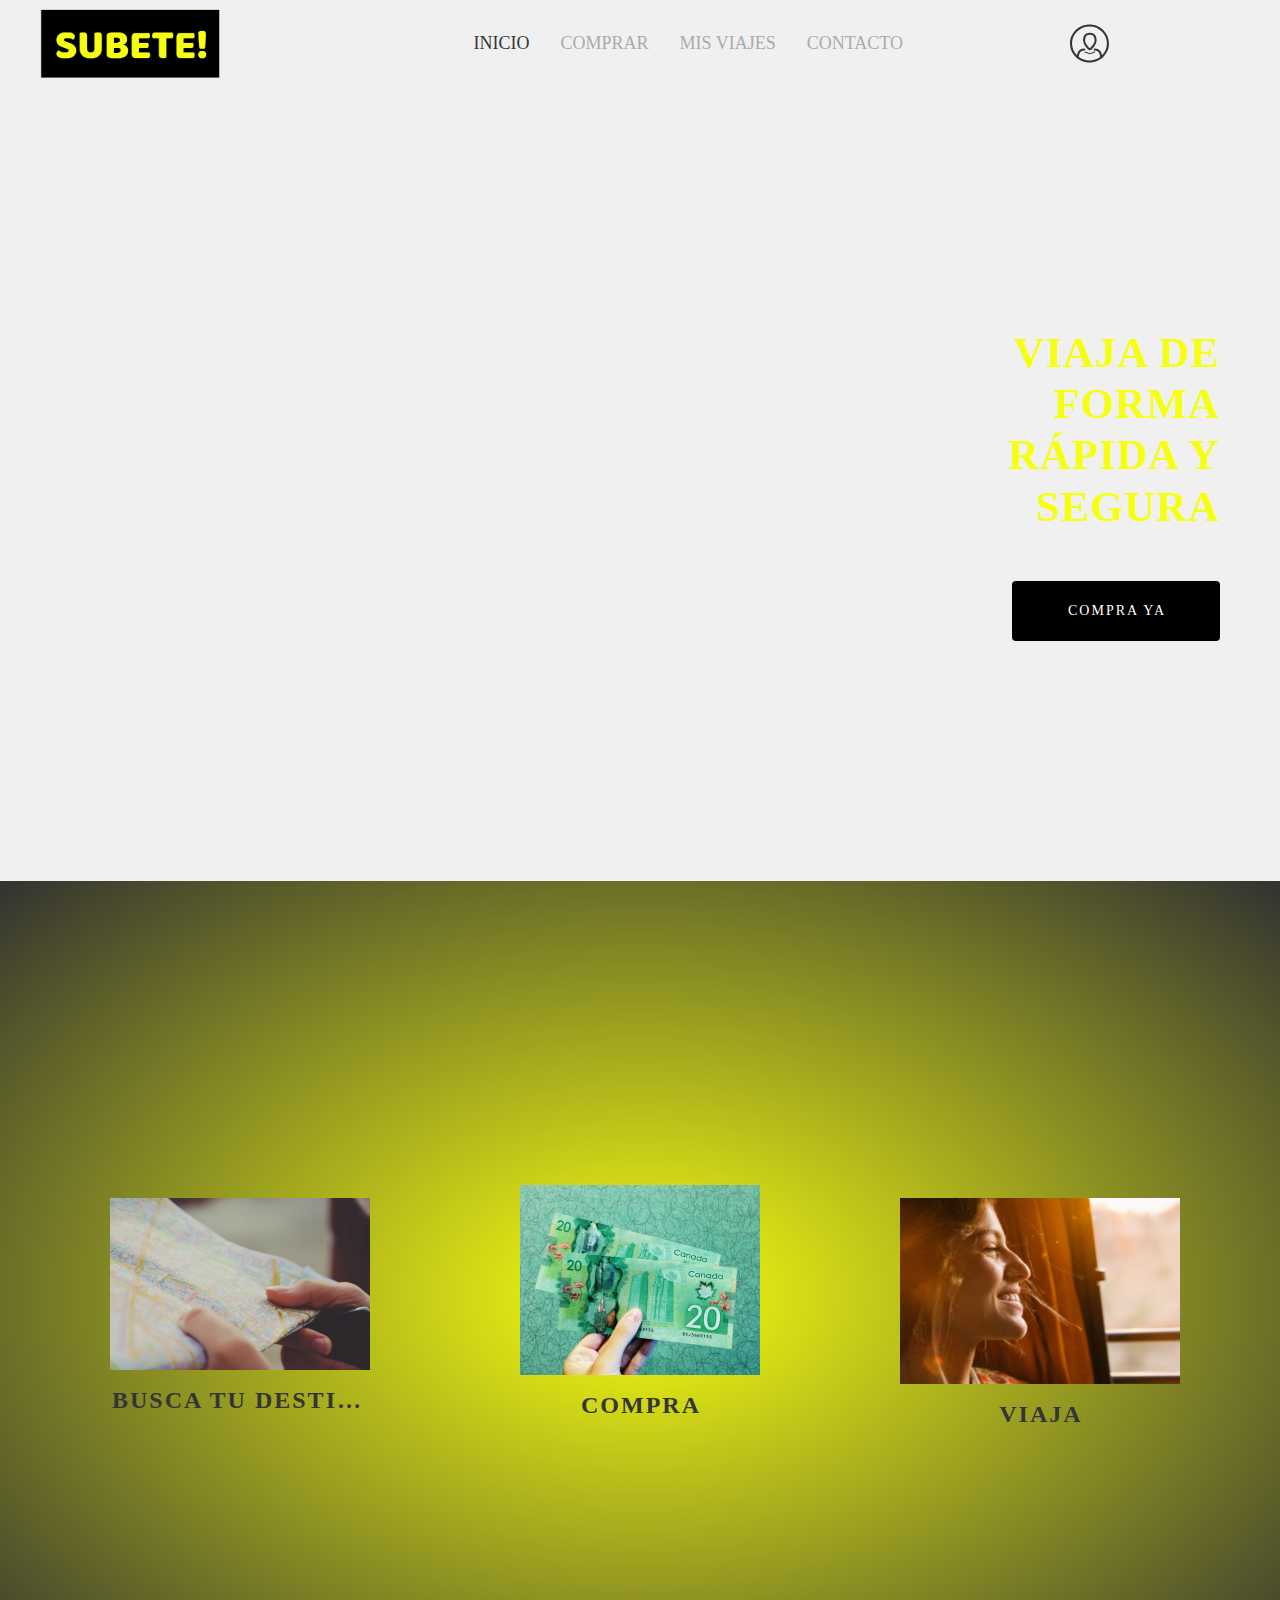
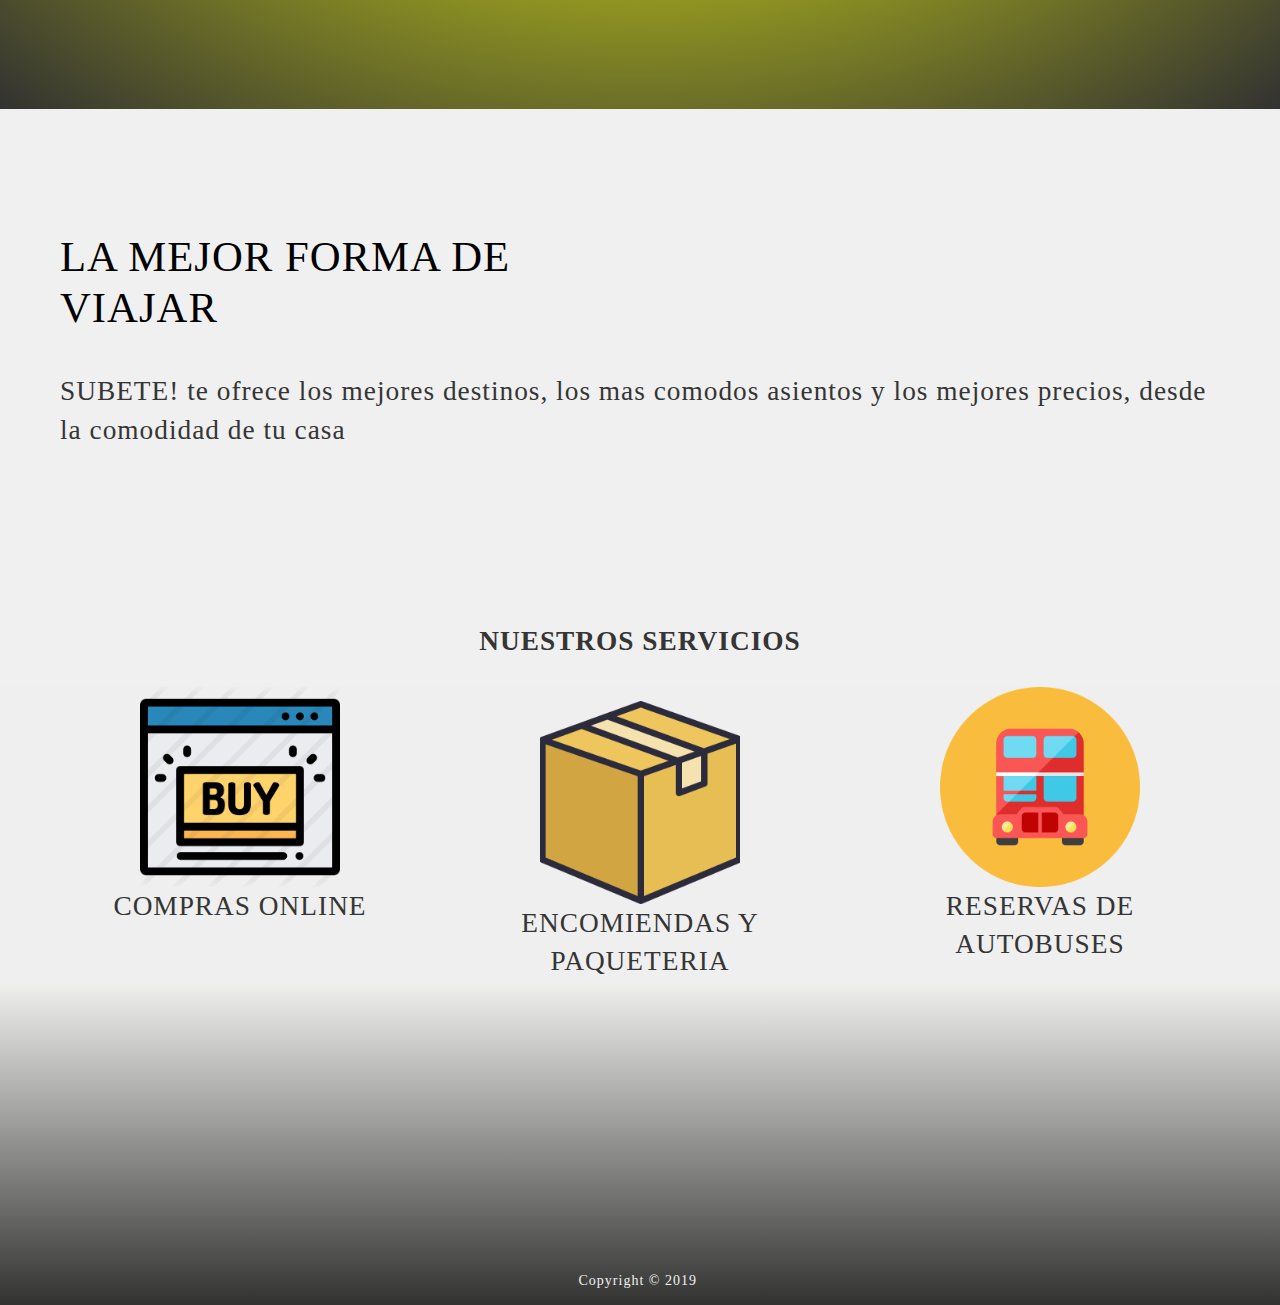
==== index.html @ c69af310 "1" ====
<!DOCTYPE html>
<!-- saved from url=(0026)https://subete.ucraft.net/ -->
<html class="desktop " prefix="og: http://ogp.me/ns#" lang="en-us" dir="ltr" itemscope=""
    itemtype="http://schema.org/WebSite" data-page-type="pageBlank">

<head>
    <meta http-equiv="Content-Type" content="text/html; charset=UTF-8">
    <title>SUBETE!</title>
    <link rel="alternate" href="https://subete.ucraft.net/" hreflang="x-default">
    <link rel="alternate" href="https://subete.ucraft.net/" hreflang="en-us">
    <meta itemprop="name" content="SUBETE!">
    <meta name="twitter:title" content="SUBETE!">
    <meta name="twitter:card" content="summary">
    <meta name="twitter:site" content="@ucraftcom">
    <meta property="og:title" content="SUBETE!">
    <meta property="og:url" content="https://subete.ucraft.net">
    <meta property="og:type" content="website">
    <link rel="dns-prefetch" href="https://static.ucraft.app/fs">
    <link rel="dns-prefetch" href="https://static.ucraft.app/">
    <link rel="dns-prefetch" href="https://storage.cloud.google.com/">
    <link rel="dns-prefetch" href="https://storage.googleapis.com/">
    <meta name="generator" content="Ucraft">

    <link href="https://subete.ucraft.net/" rel="canonical">

    <meta name="viewport" content="width=device-width, initial-scale=1.0, maximum-scale=5.0, user-scalable=0">
    <meta name="HandheldFriendly" content="true">
    <meta name="format-detection" content="telephone=no">
    <meta name="apple-mobile-web-app-capable" content="YES">

    <meta name="ucraft-public/config/asset-manifest"
        content="%7B%22bundles%22%3A%7B%22account-engine%22%3A%7B%22assets%22%3A%5B%7B%22uri%22%3A%22https%3A%2F%2Fstatic.ucraft.app%2Ffrontend-public%2Fengines-dist%2Faccount-engine%2Fassets%2Fengine-vendor.js%22%2C%22type%22%3A%22js%22%7D%2C%7B%22uri%22%3A%22https%3A%2F%2Fstatic.ucraft.app%2Ffrontend-public%2Fengines-dist%2Faccount-engine%2Fassets%2Fengine.css%22%2C%22type%22%3A%22css%22%7D%2C%7B%22uri%22%3A%22https%3A%2F%2Fstatic.ucraft.app%2Ffrontend-public%2Fengines-dist%2Faccount-engine%2Fassets%2Fengine.js%22%2C%22type%22%3A%22js%22%7D%5D%7D%2C%22assets%22%3A%7B%22assets%22%3A%5B%5D%7D%7D%7D">
    <meta name="ucraft-public/config/environment"
        content="%7B%22modulePrefix%22%3A%22ucraft-public%22%2C%22environment%22%3A%22production%22%2C%22rootURL%22%3A%22/%22%2C%22locationType%22%3A%22hash%22%2C%22EmberENV%22%3A%7B%22FEATURES%22%3A%7B%7D%2C%22EXTEND_PROTOTYPES%22%3A%7B%22Date%22%3Afalse%7D%7D%2C%22APP%22%3A%7B%22name%22%3A%22ucraft-public%22%2C%22version%22%3A%220.0.0+f8cdc653%22%7D%2C%22exportApplicationGlobal%22%3Afalse%2C%22ember-modal-dialog%22%3A%7B%7D%7D">
    <meta name="account-engine/config/environment" content="%7B%22modulePrefix%22%3A%22account-engine%22%7D">
    <meta name="robots" content="noindex, nofollow">


    <link rel="icon" type="image/png"
        href="./SUBETE!_files/favicon.png">
    <link href="./SUBETE!_files/css" rel="stylesheet">
    <link rel="stylesheet" type="text/css" href="./SUBETE!_files/public.css">
    <link rel="stylesheet" type="text/css" href="./SUBETE!_files/icomoon.css" media="all"
        onload="if(media!==&#39;all&#39;)media=&#39;all&#39;">




    <script>
        window.currentLanguage = 'en-us';
        window.currentLanguagePrefix = 'en';

        let renderCustomCodeOnClinetDomain = "";
        window.renderCustomCodeOnClinetDomain = !renderCustomCodeOnClinetDomain ? 0 : parseInt(
            renderCustomCodeOnClinetDomain);
    </script>
    <style type="text/css">
        :root .app-container>.questions-container-banner {
            display: none !important;
        }
    </style>



    <script type="text/javascript">
        function tryToRedirectToRightLanguage(languagePrefix) {

            if (isCustomDomain()) {

                const cookies = getCookieObject();
                var lastLanguage = languagePrefix;
                if (!lastLanguage) {
                    lastLanguage = getLastLanguageFromCookies(cookies);
                }

                var languagesObj = JSON.parse(window.hrefLangRelations);
                const defaultLanguagePrefix = getDefaultLanguagePrefix();
                const assignedLangPrefix = getAssignedLangPrefix();
                if (languagesObj.routPrefix && languagesObj.urls.hasOwnProperty(languagesObj.routPrefix)) {
                    if (lastLanguage !== languagesObj.routPrefix || defaultLanguagePrefix == languagesObj.routPrefix ||
                        assignedLangPrefix === lastLanguage) {
                        var url = languagesObj.urls[languagesObj.routPrefix];
                        if (url === decodeURI(window.location.origin + window.location.pathname).replace(/\/$/, "")) {
                            if (assignedLangPrefix === languagesObj.routPrefix || defaultLanguagePrefix == languagesObj
                                .routPrefix) {
                                url = url.replace('/' + languagesObj.routPrefix, '');
                            }
                        }

                        setLanguageCookie(languagesObj.routPrefix, url);
                    }

                    return false;

                } else {
                    var hrefLangPrefix = '';

                    for (var languageCode in languagesObj.urls) {
                        if (lastLanguage) {
                            if (lastLanguage === languageCode
                                // && defaultLanguagePrefix !== lastLanguage
                                &&
                                languagesObj.currentPrefix !== languageCode) {
                                window.location.replace(languagesObj.urls[languageCode]);
                                return false;
                            }
                        } else {
                            if (languagesObj.type == "2") {
                                hrefLangPrefix = languageCode.split('-').pop();
                            } else {
                                hrefLangPrefix = languageCode
                            }
                            if (defaultLanguagePrefix !== languagesObj.detectedPrefix &&
                                languagesObj.currentPrefix !== hrefLangPrefix) {
                                if (hrefLangPrefix === languagesObj.detectedPrefix) {
                                    window.location.replace(languagesObj.urls[languageCode]);
                                    return false;
                                } else {
                                    for (var code in languagesObj.additionalCodes) {
                                        var currentCode = languagesObj.additionalCodes[code];

                                        currentCode.forEach(item => {
                                            if (item.includes(`-${languagesObj.detectedPrefix}`) &&
                                                defaultLanguagePrefix !== languagesObj.detectedPrefix &&
                                                languagesObj.currentPrefix !== hrefLangPrefix) {
                                                window.location.replace(languagesObj.urls[code]);
                                                return false;
                                            }
                                        });
                                    }
                                }
                            }
                        }
                    }
                }
            }
        }

        function getCookieObject() {
            const cookies = document.cookie;

            return cookies.split('; ').map((item) => {
                let [key, value] = item.split('=');
                return {
                    [key]: value
                };
            });
        }

        function getLastLanguageFromCookies(cookies) {
            let lastLanguage = null;

            for (cookie of cookies) {
                if (cookie['lastlanguage']) {
                    lastLanguage = cookie['lastlanguage'];
                    break;
                }
            }

            return lastLanguage;
        }

        function isCustomDomain() {
            return;
        }

        function getDefaultLanguagePrefix() {
            return "en";
        }

        function getAssignedLangPrefix() {
            return ""
        }

        function setLanguageCookie(prefix, url) {
            var d = new Date();
            var hour = 20;
            d.setTime(d.getTime() + (hour * 60 * 60 * 1000));
            var cookieExpireDate = "expires=" + d.toString();
            document.cookie = "lastlanguage=" + prefix + ";path=/; " + cookieExpireDate;
            if (url) {
                window.location.replace(url);
            }
        }
    </script>
    <link id="avast_os_ext_custom_font"
        href="chrome-extension://eofcbnmajmjmplflapaojjnihcjkigck/common/ui/fonts/fonts.css" rel="stylesheet"
        type="text/css">
</head>

<body class="">
    <div class="main-container">
        <div class="main-body">
            <div class="main-layout">
                <div class="layers-container">
                    <div class="layer">
                    </div>
                </div>
                <div class="header-and-main-rows  " style="background: rgb(240, 240, 240); margin-bottom: -260.125px;">
                    <div class="header-rows">
                        <div class="uc-row header-row" data-id="26" style="  margin-bottom:0vh;  ">
                            <div class="row-container  container ">
                                <div class="row headerRow" style="">
                                    <div class="column col-xs-4 " datacolumn-id="156" style="  padding:9px 0px;     ">
                                        <div class="column-container " style="">
                                            <div class="module-container only-mobile align-left ModuleLogo first last "
                                                style=" padding:0px 20px 0px 0px;  ">
                                                <div class="  module ModuleLogo " datamodule-id="166"
                                                    style="display:block;max-width:180px;">
                                                    <a href="https://subete.ucraft.net/">
                                                        <img src="./SUBETE!_files/logo.png"
                                                            alt="SUBETE!">
                                                    </a>
                                                </div>
                                            </div>
                                        </div>
                                    </div>
                                    <div class="column col-xs-5 " datacolumn-id="46" style="  padding:9px 0px;     ">
                                        <div class="column-container " style="">
                                            <div class="module-container   only-mobile   align-right ModuleNavigation first last "
                                                style=" padding:0 10px 0 20px;  ">
                                                <div class="  module ModuleNavigation " datamodule-id="64">
                                                    <input type="hidden" class="standard-navigation">
                                                    <style>
                                                        #navigation-64>.standard-view>.navigation>.page>.page-children {
                                                            background: rgb(240, 240, 240);
                                                        }

                                                        #navigation-64>.standard-view>.navigation>.page>.page-children>.page>ul {
                                                            background: rgb(240, 240, 240);
                                                        }


                                                        #navigation-64>.standard-view>.navigation>.page>.page-children {
                                                            border-radius: 0px;
                                                        }

                                                        #navigation-64>.standard-view>.navigation>.page>.page-children>.page>ul {
                                                            border-radius: 0px;
                                                        }


                                                        #navigation-64>div>ul li:hover>ul {
                                                            display: block;
                                                        }

                                                        #navigation-64 .page a {
                                                            color: rgb(170, 170, 170);
                                                            font-size: 18px;
                                                            font-weight: 500;
                                                            letter-spacing: 0px;
                                                            text-transform: uppercase;
                                                        }

                                                        #navigation-64>div>ul>li.page:not(:last-child) {
                                                            margin-right: 31px;
                                                        }

                                                        #navigation-64>div>ul>li:first-child:nth-last-child(1) {}

                                                        #navigation-64 li.page>a:hover,
                                                        #navigation-64 li.page>ul.page-children>li.page a:hover,
                                                        #navigation-64 li.page>ul.page-children>li.page>ul.page-children>li.page a:hover {
                                                            color: rgb(53, 53, 53) !important;
                                                        }

                                                        #navigation-64 li.page>ul.page-children li.page a {
                                                            color: #353535;
                                                        }


                                                        #navigation-64 li.page.active>a,
                                                        #navigation-64 li.page>ul.page-children>li.page.active>a,
                                                        #navigation-64 li.page>ul.page-children>li.page>ul.page-children>li.page.active>a {
                                                            color: rgb(53, 53, 53);
                                                        }

                                                        #navigation-64 li.page.active>a:hover,
                                                        #navigation-64 li.page>ul.page-children>li.page.active>a:hover,
                                                        #navigation-64 li.page>ul.page-children>li.page>ul.page-children>li.page.active>a:hover {
                                                            color: rgb(53, 53, 53) !important;
                                                        }

                                                        #navigation-64 li.page>ul.page-children:before,
                                                        #navigation-64 li.page>ul.page-children>li.has-childes>.page-children.pagesArrows>li:first-child:before {
                                                            color: rgb(240, 240, 240);
                                                        }

                                                        #navigation-64 li.page>ul.page-children>li.page>a {
                                                            color: #353535;
                                                            font-size: 14px;
                                                        }


                                                        #navigation-64 li.page>ul.page-children>li.page>a {
                                                            font-weight: 600;
                                                        }


                                                        #navigation-64 li.page ul.page-children .page {
                                                            padding-top: 16.5px;
                                                            padding-bottom: 16.5px;
                                                        }

                                                        #navigation-64 li.page ul.page-children .page:last-child {
                                                            padding-bottom: 16.5px;
                                                        }

                                                        #navigation-64 li.has-childes.page>a>.uci-dropdown-arrow-down {
                                                            font-size: 10px;
                                                        }

                                                        #navigation-64 li.has-childes.page>.page-children.pagesArrows>.has-childes>a>.uci-dropdown-arrow-down {
                                                            font-size: 8px;
                                                        }

                                                        #navigation-64 li.has-childes.page>.page-children li>a,
                                                        #navigation-64 li.has-childes.page>.page-children li {
                                                            text-align: center;
                                                        }
                                                    </style>

                                                    <div id="navigation-64" data-nav-sub-page-scollapsible="0"
                                                        class="navigation-inner  horizontal standard"
                                                        data-stretch-labels="0">
                                                        <div class="off-canvas-button icon"
                                                            data-selector="off-canvas-64"
                                                            style="width:25px;height:25px;">
                                                            <svg viewBox="0 0 100.00000762939453 75.000244140625"
                                                                version="1.1" xmlns="http://www.w3.org/2000/svg"
                                                                xmlns:xlink="http://www.w3.org/1999/xlink">
                                                                <g transform="scale(1.2716659928598795)">
                                                                    <g>
                                                                        <g>
                                                                            <path clip-rule="evenodd"
                                                                                d="M81.602,44.102h-66.84c-3.256,0-5.898,2.64-5.898,5.898    s2.642,5.898,5.898,5.898h66.84c3.256,0,5.898-2.64,5.898-5.898S84.858,44.102,81.602,44.102z M81.602,67.693h-66.84    c-3.256,0-5.898,2.64-5.898,5.898c0,3.258,2.642,5.898,5.898,5.898h66.84c3.256,0,5.898-2.64,5.898-5.898    C87.5,70.333,84.858,67.693,81.602,67.693z M14.763,32.307h66.84c3.256,0,5.898-2.64,5.898-5.898c0-3.258-2.642-5.898-5.898-5.898    h-66.84c-3.256,0-5.898,2.64-5.898,5.898C8.865,29.667,11.507,32.307,14.763,32.307z"
                                                                                transform="translate(-8.864001274108887,-20.511001586914062)">
                                                                            </path>
                                                                        </g>
                                                                    </g>
                                                                </g>
                                                            </svg>
                                                        </div>

                                                        <div class="standard-view ">
                                                            <ul class="navigation"
                                                                style="font-family: &#39;Rubik&#39;;">
                                                                <li class=" page  active   show" data-anchor="">
                                                                    <a class="nav-item"
                                                                        href="https://subete.ucraft.net/"
                                                                        data-page-type="pageBlank">
                                                                        <span class="title">
                                                                            INICIO
                                                                        </span>
                                                                    </a>
                                                                </li>

                                                                <li class=" page   show" data-anchor="">
                                                                    <a class="nav-item"
                                                                        href="./COMPRAR_SUBETE!.html"
                                                                        data-page-type="pageBlank">
                                                                        <span class="title">
                                                                            COMPRAR
                                                                        </span>
                                                                    </a>
                                                                </li>

                                                                <li class=" page   show" data-anchor="">
                                                                    <a class="nav-item"
                                                                        href="./MISVIAJES_SUBETE!.html"
                                                                        data-page-type="pageBlank">
                                                                        <span class="title">
                                                                            MIS VIAJES
                                                                        </span>
                                                                    </a>
                                                                </li>

                                                                <li class=" page   show" data-anchor="">
                                                                    <a class="nav-item"
                                                                        href="./CONTACTO_SUBETE!.html"
                                                                        data-page-type="pageBlank">
                                                                        <span class="title">
                                                                            CONTACTo&nbsp; &nbsp; &nbsp;&nbsp;
                                                                        </span>
                                                                    </a>
                                                                </li>
                                                            </ul>
                                                        </div>
                                                    </div>
                                                </div>
                                            </div>
                                        </div>
                                    </div>
                                    <div class="column col-xs-3 " datacolumn-id="172" style="  padding:9px 0px;     ">
                                        <div class="column-container " style="">
                                            <div class="module-container  only-mobile  align-center ModuleIcon first last "
                                                style=" padding:0px 20px 0px 20px;  ">
                                                <div class="  module ModuleIcon " datamodule-id="175">
                                                    <div class="icon"
                                                        style="width:39px;height:39px; color:#353535; fill:#353535;">
                                                        <a href="javascript:void(0)" target="_blank"
                                                            rel="noopener noreferrer">
                                                            <svg viewBox="0 0 100.01666259765625 97.46665954589844"
                                                                version="1.1" xmlns="http://www.w3.org/2000/svg"
                                                                xmlns:xlink="http://www.w3.org/1999/xlink">
                                                                <g transform="scale(1.2615644045414471)">
                                                                    <g>
                                                                        <path
                                                                            d="M52.519,69.489l-9.329-3.389c-0.517-0.241-1.134-0.021-1.379,0.493c-0.246,0.517-0.026,1.134,0.49,1.38l10.119,3.759   l10.076-3.723c0.538-0.199,0.812-0.794,0.61-1.332c-0.196-0.534-0.794-0.812-1.327-0.611L52.519,69.489z"
                                                                            transform="translate(-12,-11.027000427246094)">
                                                                        </path>
                                                                        <path
                                                                            d="M52.339,27.767c-8.761,0-13.786,5.522-13.786,15.155c0,9.614,11.025,20.606,13.786,20.606   c2.76,0,13.786-10.992,13.786-20.606C66.125,33.289,61.1,27.767,52.339,27.767z M52.339,59.061   c-2.647-2.037-9.645-9.401-9.645-16.139c0-7.31,3.244-11.014,9.645-11.014s9.645,3.704,9.645,11.014   C61.983,49.659,54.986,57.023,52.339,59.061z"
                                                                            transform="translate(-12,-11.027000427246094)">
                                                                        </path>
                                                                        <path
                                                                            d="M51.63,11.027C29.778,11.027,12,28.35,12,49.642c0,21.293,17.778,38.614,39.63,38.614s39.626-17.321,39.626-38.614   C91.256,28.35,73.481,11.027,51.63,11.027z M77.06,73.588c-1.055-7.232-5.333-13.857-14.841-13.857   c-1.153,0-2.088,0.936-2.088,2.088c0,1.151,0.935,2.084,2.088,2.084c9.576,0,10.872,8.814,10.942,13.039   c-5.978,4.462-13.432,7.143-21.531,7.143c-8.104,0-15.556-2.681-21.536-7.143c0.073-4.225,1.367-13.039,10.948-13.039   c1.15,0,2.083-0.933,2.083-2.084c0-1.152-0.933-2.088-2.083-2.088c-9.513,0-13.791,6.625-14.846,13.857   c-6.193-6.204-10.025-14.643-10.025-23.946c0-18.991,15.904-34.443,35.458-34.443c19.551,0,35.457,15.453,35.457,34.443   C87.087,58.945,83.255,67.384,77.06,73.588z"
                                                                            transform="translate(-12,-11.027000427246094)">
                                                                        </path>
                                                                    </g>
                                                                </g>
                                                            </svg>
                                                        </a>
                                                    </div>
                                                </div>
                                            </div>
                                        </div>
                                    </div>
                                </div>
                            </div>
                            <div class="margin-container" data-type="row" style="bottom:-0vh;">
                                <div class="margin-controller"></div>
                            </div>
                        </div>

                    </div>
                    <div class="main-rows">
                        <div class="uc-row    first" data-id="21" style="  margin-bottom:0vh;   background:; ">
                            <div class="row-container  container ">
                                <div class="row mainRow" style="">

                                    <div class="column col-sm-12 " datacolumn-id="37"
                                        style="  padding:26.693766937669377vh 0vh;     ">
                                        <div class="column-container vertical-center" style="">

                                            <div class="module-container  align-right ModuleTitle first  "
                                                style=" padding:0px 20px 0px 20px;   padding-bottom:5.420054200542vh; ">
                                                <div class="  module ModuleTitle " datamodule-id="65"
                                                    style="display:block;max-width:316px;">
                                                    <div class="uc-content">
                                                        <h1 style="color:rgb(246, 255, 18);"><span
                                                                style="font-family:baloo;"><strong>VIAJA
                                                                    DE FORMA RÁPIDA Y SEGURA</strong></span></h1>
                                                    </div>
                                                </div>
                                            </div>

                                            <div class="module-container  align-right ModuleButton
                                          last " style=" padding:0px 20px 0px 20px;  ">
                                                <div class="  module ModuleButton " datamodule-id="63">
                                                    <div class="button">
                                                        <a class="btn btn1" href="https://subete.ucraft.net/en"
                                                            target="_self" rel="">
                                                            <span class="btn-text">COMPRA YA</span>
                                                        </a>
                                                    </div>
                                                    <style>
                                                    </style>
                                                </div>
                                            </div>
                                        </div>
                                    </div>
                                </div>
                            </div>



                            <div class="margin-container" data-type="row" style="bottom:-0vh;">
                                <div class="margin-controller"></div>
                            </div>
                            <div class="bg-image lazy initial"
                                data-bg="url(&#39;https://static.ucraft.app/fs/userFiles/subete/images/r21-T-WRLSsiZYE.jpg&#39;)"
                                style="opacity: 1; background-position: 39.431% 47.688%; background-image: url(&quot;https://static.ucraft.app/fs/userFiles/subete/images/r21-T-WRLSsiZYE.jpg&quot;);"
                                data-was-processed="true">
                            </div>
                        </div>

                        <div class="uc-row                
                                " data-id="25"
                            style="  margin-bottom:13.550135501355vh;   background:radial-gradient(rgb(246, 255, 16) 0%,rgb(50, 50, 49) 100%); ">
                            <div class="row-container  container ">
                                <div class="row mainRow" style="">

                                    <div class="column col-sm-4 " datacolumn-id="76"
                                        style="  padding:29.45736434108527vh 0vh;     ">
                                        <div class="column-container vertical-top"
                                            style=" margin-top:5.7803468208092vh; ">

                                            <div class="module-container  align-center ModuleImage
                                         first  " style=" padding:0px 20px 0px 20px;   padding-bottom:0vh; ">
                                                <div class="  module ModuleImage " datamodule-id="75"
                                                    style="display:block;max-width:259.984px;">
                                                    <a class="image-module-link"
                                                        href="https://kyotomag.ucraft.me/blog/news" target="_self"
                                                        rel="">

                                                        <div class="animated animated-75 " data-loading-animation=""
                                                            data-animated-id="75">
                                                            <div class="">
                                                                <div>
                                                                    <img class="image lazy initial loaded"
                                                                        data-src="https://static.ucraft.app/fs/userFiles/subete/images/75-D2K1UZr4vxk.jpg"
                                                                        src="./SUBETE!_files/75-D2K1UZr4vxk.jpg"
                                                                        data-was-processed="true">
                                                                </div>
                                                            </div>
                                                        </div>

                                                    </a>



                                                </div>
                                            </div>

                                            <div class="module-container  align-center ModuleButton
                                          last ">
                                                <div class="  module ModuleButton " datamodule-id="143">
                                                    <div class="button">
                                                        <a class="btn buttons1530254589521"
                                                            href="http://kyotomag.ucraft.me/blog/news" target="_self"
                                                            rel="">
                                                            <span class="btn-text" style="color: rgb(53, 53, 53)">BUSCA
                                                                TU DESTINO</span>
                                                        </a>
                                                    </div>
                                                    <style>
                                                    </style>
                                                </div>
                                            </div>
                                        </div>
                                    </div>
                                    <div class="column col-sm-4 " datacolumn-id="66"
                                        style="  padding:29.45736434108527vh 0vh;     ">
                                        <div class="column-container vertical-top"
                                            style=" margin-top:4.3352601156069vh; ">

                                            <div class="module-container  align-center ModuleImage
                                         first  " style=" padding:0px 20px 0px 20px;   padding-bottom:0vh; ">
                                                <div class="  module ModuleImage " datamodule-id="78"
                                                    style="display:block;max-width:239.984px;">
                                                    <a class="image-module-link"
                                                        href="https://kyotomag.ucraft.me/blog/events" target="_self"
                                                        rel="">

                                                        <div class="animated animated-78 " data-loading-animation=""
                                                            data-animated-id="78">
                                                            <div class="">
                                                                <div>
                                                                    <img class="image lazy initial loaded"
                                                                        data-src="https://static.ucraft.app/fs/userFiles/subete/images/05201920152078-P22AFmgMuUc.jpg"
                                                                        src="./SUBETE!_files/05201920152078-P22AFmgMuUc.jpg"
                                                                        data-was-processed="true">
                                                                </div>
                                                            </div>
                                                        </div>

                                                    </a>



                                                </div>
                                            </div>

                                            <div class="module-container  align-center ModuleButton
                                          last ">
                                                <div class="  module ModuleButton " datamodule-id="144">
                                                    <div class="button">
                                                        <a class="btn buttons1530254589521"
                                                            href="http://kyotomag.ucraft.me/blog/events" target="_self"
                                                            rel="">
                                                            <span class="btn-text"
                                                                style="color: rgb(53, 53, 53)">COMPRA</span>
                                                        </a>
                                                    </div>
                                                    <style>
                                                    </style>
                                                </div>
                                            </div>
                                        </div>
                                    </div>
                                    <div class="column col-sm-4 " datacolumn-id="56"
                                        style="  padding:29.45736434108527vh 0vh;     ">
                                        <div class="column-container vertical-top"
                                            style=" margin-top:5.7803468208092vh; ">

                                            <div class="module-container  align-center ModuleImage
                                         first  " style=" padding:0px 20px 0px 20px;   padding-bottom:0vh; ">
                                                <div class="  module ModuleImage " datamodule-id="77"
                                                    style="display:block;max-width:280px;">
                                                    <a class="image-module-link"
                                                        href="https://kyotomag.ucraft.me/blog/stories" target="_self"
                                                        rel="">

                                                        <div class="animated animated-77 " data-loading-animation=""
                                                            data-animated-id="77">
                                                            <div class="">
                                                                <div>
                                                                    <img class="image lazy initial loaded"
                                                                        data-src="https://static.ucraft.app/fs/userFiles/subete/images/370288117277877-e6ZlCzBnGWI.jpg"
                                                                        src="./SUBETE!_files/370288117277877-e6ZlCzBnGWI.jpg"
                                                                        data-was-processed="true">
                                                                </div>
                                                            </div>
                                                        </div>

                                                    </a>



                                                </div>
                                            </div>

                                            <div class="module-container  align-center ModuleButton
                                          last ">
                                                <div class="  module ModuleButton " datamodule-id="145">
                                                    <div class="button">
                                                        <a class="btn buttons1530254589521"
                                                            href="http://kyotomag.ucraft.me/blog/stories" target="_self"
                                                            rel="">
                                                            <span class="btn-text"
                                                                style="color: rgb(53, 53, 53)">VIAJA</span>
                                                        </a>
                                                    </div>
                                                    <style>
                                                    </style>
                                                </div>
                                            </div>
                                        </div>
                                    </div>
                                </div>
                            </div>



                            <div class="margin-container" data-type="row" style="bottom:-13.550135501355vh;">
                                <div class="margin-controller"></div>
                            </div>
                        </div>

                        <div class="uc-row                
                                " data-id="38" style="  margin-bottom:0vh;   background:; ">
                            <div class="row-container  container ">
                                <div class="row mainRow" style="">

                                    <div class="column col-sm-12 " datacolumn-id="61" style="  padding:0vh 0vh;     ">
                                        <div class="column-container vertical-center" style="">

                                            <div class="module-container   only-mobile   align-left ModuleTitle
                                         first   last " style=" padding:0px 20px 0px 20px;  ">
                                                <div class="  module ModuleTitle " datamodule-id="82"
                                                    style="display:block;max-width:552px;">
                                                    <div class="uc-content">
                                                        <h1 style="color:rgb(0, 0, 0);">LA MEJOR FORMA DE VIAJAR</h1>
                                                    </div>
                                                </div>
                                            </div>
                                        </div>
                                    </div>
                                </div>
                            </div>



                            <div class="margin-container" data-type="row" style="bottom:-0vh;">
                                <div class="margin-controller"></div>
                            </div>
                        </div>

                        <div class="uc-row                
                                " data-id="45" style="  margin-bottom:14.836795252226vh;  ">
                            <div class="row-container  container ">
                                <div class="row mainRow" style="">

                                    <div class="column col-sm-12 " datacolumn-id="72"
                                        style="  padding:4.3478260869565215vh 0vh;     ">
                                        <div class="column-container vertical-center" style="">

                                            <div class="module-container  align-center ModuleParagraph
                                         first   last ">
                                                <div class="  module ModuleParagraph " datamodule-id="86">
                                                    <div class="uc-content ">
                                                        <h3 class="AlignLeft">SUBETE! te ofrece los mejores destinos,
                                                            los mas comodos asientos y los mejores precios, desde la
                                                            comodidad de tu casa&nbsp;</h3>
                                                    </div>
                                                </div>
                                            </div>
                                        </div>
                                    </div>
                                </div>
                            </div>



                            <div class="margin-container" data-type="row" style="bottom:-14.836795252226vh;">
                                <div class="margin-controller"></div>
                            </div>
                        </div>

                        <div class="uc-row                
                                " data-id="102" style=" ">
                            <div class="row-container  container ">
                                <div class="row mainRow" style="">

                                    <div class="column col-sm-12 " datacolumn-id="170" style="      ">
                                        <div class="column-container vertical-top" style="">

                                            <div class="module-container  align-center ModuleTitle
                                         first   last ">
                                                <div class="  module ModuleTitle " datamodule-id="190">
                                                    <div class="uc-content">
                                                        <h3><span style="font-family:baloo;"><strong>NUESTROS
                                                                    SERVICIOS</strong></span></h3>
                                                    </div>
                                                </div>
                                            </div>
                                        </div>
                                    </div>
                                </div>
                            </div>



                            <div class="margin-container" data-type="row">
                                <div class="margin-controller"></div>
                            </div>
                        </div>

                        <div class="uc-row last uc-animation staticParallax active" data-id="100"
                            data-effect="staticParallax" style="  margin-bottom:0vh;   background:rgb(239, 239, 239); ">
                            <div class="row-container  container ">
                                <div class="row mainRow" style="">

                                    <div class="column col-sm-4 " datacolumn-id="166"
                                        style="  padding:0.14836795252225518vh 0vh;     ">
                                        <div class="column-container vertical-top" style="">

                                            <div class="module-container  align-center ModuleImage
                                         first  " style=" padding:0 40px 0 40px;  ">
                                                <div class="  module ModuleImage " datamodule-id="183"
                                                    style="display:block;max-width:199.984375px;">
                                                    <div class="animated animated-183 " data-loading-animation=""
                                                        data-animated-id="183">
                                                        <div class="">
                                                            <div>
                                                                <img class="image lazy loaded"
                                                                    data-src="https://static.ucraft.app/fs/userFiles/subete/images/183-1190152.png"
                                                                    src="./SUBETE!_files/183-1190152.png"
                                                                    data-was-processed="true">
                                                            </div>
                                                        </div>
                                                    </div>




                                                </div>
                                            </div>

                                            <div class="module-container  align-center ModuleTitle
                                          last ">
                                                <div class="  module ModuleTitle " datamodule-id="186">
                                                    <div class="uc-content">
                                                        <h3>COMPRAS ONLINE</h3>
                                                    </div>
                                                </div>
                                            </div>
                                        </div>
                                    </div>
                                    <div class="column col-sm-4 " datacolumn-id="167"
                                        style="  padding:0.14836795252225518vh 0vh;     ">
                                        <div class="column-container vertical-top"
                                            style=" margin-top:1.4836795252226vh; ">

                                            <div class="module-container  align-center ModuleImage
                                         first  " style=" padding:0px 20px 0px 20px;  ">
                                                <div class="  module ModuleImage " datamodule-id="184"
                                                    style="display:block;max-width:199.984375px;">
                                                    <div class="animated animated-184 " data-loading-animation=""
                                                        data-animated-id="184">
                                                        <div class="">
                                                            <div>
                                                                <img class="image lazy loaded"
                                                                    data-src="https://static.ucraft.app/fs/userFiles/subete/images/10252256184-delivery-2.png"
                                                                    src="./SUBETE!_files/10252256184-delivery-2.png"
                                                                    data-was-processed="true">
                                                            </div>
                                                        </div>
                                                    </div>




                                                </div>
                                            </div>

                                            <div class="module-container  align-center ModuleTitle
                                          last ">
                                                <div class="  module ModuleTitle " datamodule-id="187">
                                                    <div class="uc-content">
                                                        <h3>ENCOMIENDAS Y PAQUETERIA</h3>
                                                    </div>
                                                </div>
                                            </div>
                                        </div>
                                    </div>
                                    <div class="column col-sm-4 " datacolumn-id="168"
                                        style="  padding:0.14836795252225518vh 0vh;     ">
                                        <div class="column-container vertical-top" style="">

                                            <div class="module-container  align-center ModuleImage
                                         first  " style=" padding:0px 40px 0px 40px;  ">
                                                <div class="  module ModuleImage " datamodule-id="185"
                                                    style="display:block;max-width:199.984375px;">
                                                    <div class="animated animated-185 " data-loading-animation=""
                                                        data-animated-id="185">
                                                        <div class="">
                                                            <div>
                                                                <img class="image lazy loaded"
                                                                    data-src="https://static.ucraft.app/fs/userFiles/subete/images/185-bus-512.png"
                                                                    src="./SUBETE!_files/185-bus-512.png"
                                                                    data-was-processed="true">
                                                            </div>
                                                        </div>
                                                    </div>




                                                </div>
                                            </div>

                                            <div class="module-container  align-center ModuleTitle
                                          last ">
                                                <div class="  module ModuleTitle " datamodule-id="188">
                                                    <div class="uc-content">
                                                        <h3>RESERVAS DE AUTOBUSES</h3>
                                                    </div>
                                                </div>
                                            </div>
                                        </div>
                                    </div>
                                </div>
                            </div>



                            <div class="margin-container" data-type="row" style="bottom:-0vh;">
                                <div class="margin-controller"></div>
                            </div>
                        </div>

                    </div>
                    <div class="push" style="height: 260.125px;"></div>
                </div>
                <div class="footer-rows" style="padding-bottom: 0px;">
                    <div class="uc-row    last              
                                " data-id="33"
                        style="  background:linear-gradient(180deg, rgb(240, 241, 238) 0%,rgb(50, 50, 49) 100%); ">
                        <div class="row-container  container ">
                            <div class="row footerRow" style="">

                                <div class="column col-sm-12 " datacolumn-id="123" style="  padding:0vh 0vh;     ">
                                    <div class="column-container vertical-top" style=" margin-top:26.706231454006vh; ">

                                        <div class="module-container   only-mobile   align-center ModuleSocialIcons
                                         first  " style=" padding:0 20px 0 20px;   padding-bottom:0vh; ">
                                            <div class="  module ModuleSocialIcons " datamodule-id="122">
                                                <div class="social-icon-wrapper " style="color: rgb(240, 240, 240);">
                                                    <ul class="">
                                                        <li class="uci-facebook-default"
                                                            style="font-size:50px;margin-right:20px;font-family:Open Sans;">
                                                            <a href="https://www.facebook.com/" target="_blank"
                                                                rel="noopener noreferrer"></a>
                                                        </li>

                                                        <li class="uci-twitter-default"
                                                            style="font-size:50px;margin-right:20px;font-family:Open Sans;">
                                                            <a href="https://twitter.com/" target="_blank"
                                                                rel="noopener noreferrer"></a>
                                                        </li>

                                                        <li class="uci-google-plus-default"
                                                            style="font-size:50px;margin-right:20px;font-family:Open Sans;">
                                                            <a href="https://plus.google.com/" target="_blank"
                                                                rel="noopener noreferrer"></a>
                                                        </li>
                                                    </ul>
                                                </div>
                                            </div>
                                        </div>

                                        <div class="module-container   only-mobile   align-center ModuleTitle
                                          last " style=" padding:0 20px 15px 20px;  ">
                                            <div class="  module ModuleTitle " datamodule-id="83">
                                                <div class="uc-content">
                                                    <h6 style="color:rgb(240, 240, 240);">Copyright © 2019&nbsp;</h6>
                                                </div>
                                            </div>
                                        </div>
                                    </div>
                                </div>
                            </div>
                        </div>



                        <div class="margin-container" data-type="row">
                            <div class="margin-controller"></div>
                        </div>
                    </div>

                </div>
            </div>
        </div>
        <div class="accounts-popup">
            <div class="loading-container">
                <div class="loading-spinner"></div>
            </div>
            <iframe id="accounts-iframe" style="border: none;"
                src="./SUBETE!_files/saved_resource.html"></iframe>
        </div>
    </div>
    <div class="module-datepicker-container"></div>


    <style>
        @font-face {
            font-family: 'badge_opensans';
            src: url('/assets/fonts/Badge_OpenSans.ttf') format('truetype');
            font-weight: normal;
            font-style: normal;
        }

        @font-face {
            font-family: 'lato_am';
            src: url('/assets/fonts/Lato_VH.ttf') format('truetype');
            font-weight: normal;
            font-style: normal;
        }

        html[lang="hy-am"] .powered-by-container {
            font-family: 'lato_am';

        }

        html[dir="rtl"] .powered-by-container,
        html[dir="rtl"] .powered-by-container .powered-by-left-section,
        html[dir="rtl"] .powered-by-container .powered-by-left-section .info-created,
        html[dir="rtl"] .powered-by-container .powered-by-right-section .opened-info,
        html[dir="rtl"] .powered-by-container .powered-by-right-section {
            flex-direction: row-reverse;
        }

        html[dir="rtl"] .powered-by-container .powered-by-right-section span {
            text-align: left;
        }

        .powered-by-container {
            font-family: 'badge_opensans', sans-serif;
            position: fixed;
            bottom: 0;
            right: 0;
            width: 100%;
            z-index: 9999;
            background: #161E33;
            display: flex;
            align-items: center;
            min-height: 48px;
            padding: 0 24px;

        }

        .powered-by-container .powered-by-right-section {
            flex: 1;
            justify-content: flex-end;
            margin-left: 24px;
        }

        .powered-by-container .powered-by-left-section .line-divider,
        .powered-by-container .powered-by-right-section .line-divider {
            min-height: 24px;
            height: 100%;
            width: 1px;
            background: #576180;
            margin: 6px 24px;
        }

        .powered-by-container .powered-by-left-section,
        .powered-by-container .powered-by-right-section,
        .powered-by-right-section .opened-info,
        .powered-by-container .powered-by-left-section .info-created {
            display: flex;
            align-items: center;
        }

        .powered-by-left-section .created-btn {
            text-transform: uppercase;
            height: 24px;
            line-height: 24px;
            padding: 0 13px;
            font-size: 10px;
            color: #fff;
            border-radius: 20px;
            background: #4FA36D;
            text-align: center;
            cursor: pointer;
            outline: none;
            border: none;
            text-decoration: none;
            white-space: nowrap;
            transition: background .3s;
        }

        .powered-by-left-section .created-btn:hover {
            background: #408368;
        }

        .powered-by-left-section .info-created span {
            font-size: 12px;
            line-height: 16px;
            color: #fff;
            font-weight: 500;
            margin-right: 12px;
        }

        .powered-by-left-section .info-created img {
            width: 85px;
            margin-bottom: 6px;
        }

        .powered-by-right-section .opened-info {
            -webkit-transition: all .35s;
            transition: all .35s;
            -webkit-transform: translate3d(calc(100% - 48px), 0, 0);
            transform: translate3d(calc(100% - 24px), 0, 0);
        }

        .powered-by-right-section .opened-info.opened {
            -webkit-transform: translate3d(0, 0, 0);
            transform: translate3d(0, 0, 0);
        }

        .powered-by-right-section .opened-info.opened .round-arrow {
            transform: rotate(180deg);
        }

        .powered-by-right-section .opened-info .round-arrow {
            width: 24px;
            height: 24px;
            min-width: 24px;
            min-height: 24px;
            background: #3D4766;
            border-radius: 50%;
            display: flex;
            align-items: center;
            justify-content: center;
            cursor: pointer;
            transition: all .35s;
        }

        .powered-by-right-section .opened-info .round-arrow i {
            font-size: 24px;
            color: #ABB4CC;
        }

        .powered-by-right-section .opened-info span {
            font-size: 12px;
            line-height: 16px;
            color: #fff;
            font-weight: 500;
            max-width: 650px;
        }

        .powered-by-right-section .opened-info span a {
            font-weight: bold;
            color: #fff;
            text-decoration: underline;
        }

        @media only screen and (max-width: 991px) {
            .powered-by-container {
                flex-direction: column;
                align-items: flex-start;
                padding: 0 16px 30px;
            }

            .powered-by-container .powered-by-left-section,
            .powered-by-container .powered-by-right-section {
                flex-direction: column;
                align-items: flex-start;
            }

            .powered-by-container .line-divider {
                display: none;
            }

            .powered-by-container .powered-by-right-section {
                margin-left: 0;
            }

            .powered-by-container .powered-by-left-section .info-created {
                padding: 13px 0;
                max-width: 265px;
            }

            .powered-by-container .powered-by-right-section .opened-info {
                -webkit-transform: none;
                transform: none;
                max-height: 0;
                overflow: hidden;
                transition: max-height .33s ease-out;
            }

            .powered-by-container .powered-by-right-section .opened-info.opened {
                max-height: 120px;
                overflow: visible;

            }

            .powered-by-container .powered-by-right-section .opened-info span {
                padding-top: 15px;
                opacity: 0;
                transition: opacity .55s ease-out;
            }

            .powered-by-container .powered-by-right-section .opened-info.opened span {
                opacity: 1;
            }

            .powered-by-container .powered-by-right-section .opened-info .round-arrow {
                position: absolute;
                right: 8px;
                top: 8px;
                transform: rotate(90deg);
            }

            .powered-by-container .powered-by-right-section .opened-info.opened .round-arrow {
                transform: rotate(270deg);
            }

            html[lang="hy-am"] .powered-by-container {
                font-family: 'lato_am';

            }

            html[dir="rtl"] .powered-by-container,
            html[dir="rtl"] .powered-by-container .powered-by-left-section {
                flex-direction: column !important;
                align-items: flex-end !important;
            }

            html[dir="rtl"] .powered-by-container .powered-by-right-section span {
                text-align: left;
            }
        }
    </style>
    <script>
        function toggleInfo() {
            var element = document.getElementById("opened-info");
            element.classList.toggle("opened");
        }

        function openIframe() {
            window.addEventListener("message", receiveMessage, false);
            var element = document.querySelector(".accounts-popup .loading-container");
            var iframeElement = document.getElementById("accounts-iframe");
            var popupElement = document.querySelector(".accounts-popup");

            element.classList.add("show");
            document.body.classList.add('no-scroll');
            document.getElementsByTagName('html')[0].classList.add('no-scroll');
            popupElement.classList.add("show");
            window.location.hash = '#get-started';
            iframeElement.setAttribute("src", window.accountsUrl + '?locale=' + window.currentLanguagePrefix +
                "#/wizard/choose-package?animate=false");

            function receiveMessage(event) {
                switch (event.data.action) {
                    case 'close':
                        popupElement.classList.remove("show");
                        window.location.hash = '/';
                        document.body.classList.remove('no-scroll');
                        document.getElementsByTagName('html')[0].classList.remove('no-scroll');

                        iframeElement.setAttribute("src", "");

                        if (window.accountSystemLanguage !== null) {
                            tryToRedirectToRightLanguage(window.accountSystemLanguage);
                        }
                        break;
                    case 'redirect':
                        window.open(event.data.url, '_blank');
                        popupElement.classList.remove("show");
                        window.location.hash = '/';
                        document.body.classList.remove('no-scroll');
                        document.getElementsByTagName('html')[0].classList.remove('no-scroll');
                        iframeElement.setAttribute("src", "");
                        break;
                    case 'reload':
                        window.location.reload();
                        break;
                    case 'loaded':
                        element.classList.remove("show");
                        break;
                }
            }
        }

        window.addEventListener('load', function () {
            var badgeElement = document.querySelector(".powered-by-container");

            if (badgeElement) {
                var badgeHeight = badgeElement.getBoundingClientRect().height;

                var lastBlock = document.querySelector(".main-layout > div:last-child");
                var offCanvas = document.querySelector(".off-canvas > .off-canvas-scroll-container");

                if (lastBlock) {
                    lastBlock.style.paddingBottom = badgeHeight + 'px';
                }

                if (offCanvas) {
                    offCanvas.style.paddingBottom = badgeHeight + 'px';
                }
            }

            if (window.location.hash.trim() == "#get-started") {
                openIframe();
            }
        });
    </script>
    
    <!-- Html -->


    <!-- Auth token -->
    <script type="text/javascript">
        var page = {
            "id": 1,
            "title": "INICIO",
            "alias": "inicio",
            "component": null,
            "type": "pageBlank",
            "target": 0,
            "homepage": 1,
            "isHeading": 0,
            "isHidden": 0,
            "externalUrl": "",
            "navigationId": 0,
            "parentPageId": null,
            "ordering": 1,
            "languageId": 1,
            "langRefId": 1,
            "params": "{\"margin\":1.8500000000000001,\"bodyBackgroundColor\":\"rgb(240, 240, 240)\"}",
            "seoParams": {
                "pageTitle": "Title of your homepage",
                "description": "",
                "image": "",
                "state": 0
            },
            "margin": 1.85,
            "bodyBackgroundColor": "rgb(240, 240, 240)",
            "seo": {
                "pageTitle": "Title of your homepage",
                "description": "",
                "image": "",
                "state": 0
            },
            "exists": 1,
            "url": "https:\/\/subete.ucraft.net",
            "current": 1,
            "visibility": [2, 3, 4]
        };
        var currentLanguageObject = {
            "id": 1,
            "title": "English",
            "language": "en-us",
            "prefix": "en",
            "region": "United States",
            "flag": "us.png",
            "default": 1,
            "published": 1,
            "updated_at": "2015-11-23 00:00:00",
            "created_at": "2015-11-23 00:00:00",
            "deleted_at": "1970-01-01 12:00:00"
        };
        var isTablet = 0;
        var isMobile = 0;
        var ucraftWebsiteElementsDisabled = 1;
        var printElementsEnabled = 0;
        var siteArchiverEnabled = 0;
        var croppedUrlPrefix = "https:\/\/static.ucraft.app\/fs\/userFiles\/subete\/images\/";
        var userFilesUrl = "https:\/\/static.ucraft.app\/fs\/userFiles\/subete\/";
        var accountsUrl = "https:\/\/accounts.ucraft.net";
        var accountsIframeUrl = "https:\/\/accounts.ucraft.com";
        var currency = "USD";
        var helpUrl = "https:\/\/support.ucraft.com";
        var websiteUrl = "https:\/\/www.ucraft.com";
        var publicAddonsAssetsUrl = "\/frontend-public\/";
        var publicUser = null;
        var staticUrl = "https:\/\/static.ucraft.app";
        var hasEcommerce = false;
        var hasFlights = false;
        var translations = {
            "validation.requiredField": "This field is required",
            "validation.invalidEmail": "This is not a valid e-mail address",
            "validation.characterRequired": "The minimum number of characters is",
            "validation.characterAllowed": "The maximum number of characters is",
            "validation.wordsRequired": "The minimum number of words is",
            "validation.wordsAllowed": "The maximum number of words is",
            "validation.invalidUrl": "This is not a valid URL",
            "validation.passwordCompare": "Password and the Verification don`t match",
            "validation.promoCodeCompare": "This is not a valid Coupon Code ",
            "validation.invalidNumber": "This is not a valid number",
            "validation.greaterThanNumber": "Value should be greater than",
            "validation.greaterLowerThanNumber": "Value should be greater lower",
            "validation.alias": "The alias may only contain letters, numbers, and dashes",
            "validation.fileIsBig": "The file you are uploading is too big.",
            "validation.invalidFileType": "Type of the file you are uploading is not a supported.",
            "validation.invalidDate": "Invalid date",
            "validation.invalidDateFormat": "The date doesn\u2019t match with the correct date format=> dd\/mm\/yyyy",
            "validation.reCaptchaUnexpectedError": "The Invisible reCAPTCHA error.",
            "validation.missingInputSecret": "The Invisible reCAPTCHA Secret Key is missing.",
            "validation.invalidInputSecret": "The Invisible reCAPTCHA Secret Key is invalid.",
            "validation.missingInputResponse": "The Invisible reCAPTCHA response parameter is missing.",
            "validation.invalidInputResponse": "The Invisible reCAPTCHA response parameter is invalid.",
            "validation.badRequest": "The Invisible reCAPTCHA request is invalid.",
            "validation.enableSslMessage": "Submitting this form is not possible, as the SSL has been enabled on your domain, but not on your website yet. To successfully submit the form you need to enable SSL in your domain configuration."
        };

        var styleSheetUrls = [];
        var _token = 'XlbuT7avBYfqnmEqnXeE5Iwuhqx8ygdlhVwbbXNL';
        var editUrl = 'https://subete.ucraft.net';
        var baseUrl = 'https://subete.ucraft.net';
        var apiPrefix = 'api';
        var publicApiPrefix = 'papi';
        var publicRestPrefix = 'prest';
        var pageId = '1';
        var siteInfo = {
            domain: ''
        };
        var googleMapKey = 'AIzaSyCOt5KmGHnyjT3QwpXk9z0QTkT06FpjWHY';
        <!-- lazy load css -->
        var ll = function (styleSheetUrls) {
            styleSheetUrls.forEach(function (el) {
                var l = document.createElement('link');
                l.rel = 'stylesheet';
                l.href = el;
                var h = document.getElementsByTagName('head')[0];
                h.appendChild(l);
            });
        };

        var raf = requestAnimationFrame || mozRequestAnimationFrame || webkitRequestAnimationFrame ||
            msRequestAnimationFrame;

        if (raf) {
            raf(function () {
                ll(styleSheetUrls)
            });
        } else {
            window.addEventListener('load', function () {
                ll(styleSheetUrls)
            });
        }
    </script>

    <!-- jQuery minified -->
    <script src="./SUBETE!_files/jquery-3.2.1.min.js.descarga"></script>

    <!-- public assets js, all lib js files concated and minified -->
    <script src="./SUBETE!_files/publicAssets.js.descarga"></script>

    <!-- public js and admin js mix -->


    <!-- public js, all modules and apps public js concated and minified -->
    <script src="./SUBETE!_files/public.js.descarga"></script>

    <!-- Scripts -->

    <!-- Inline Scripts -->





    <script>
    </script>





</body>

</html>
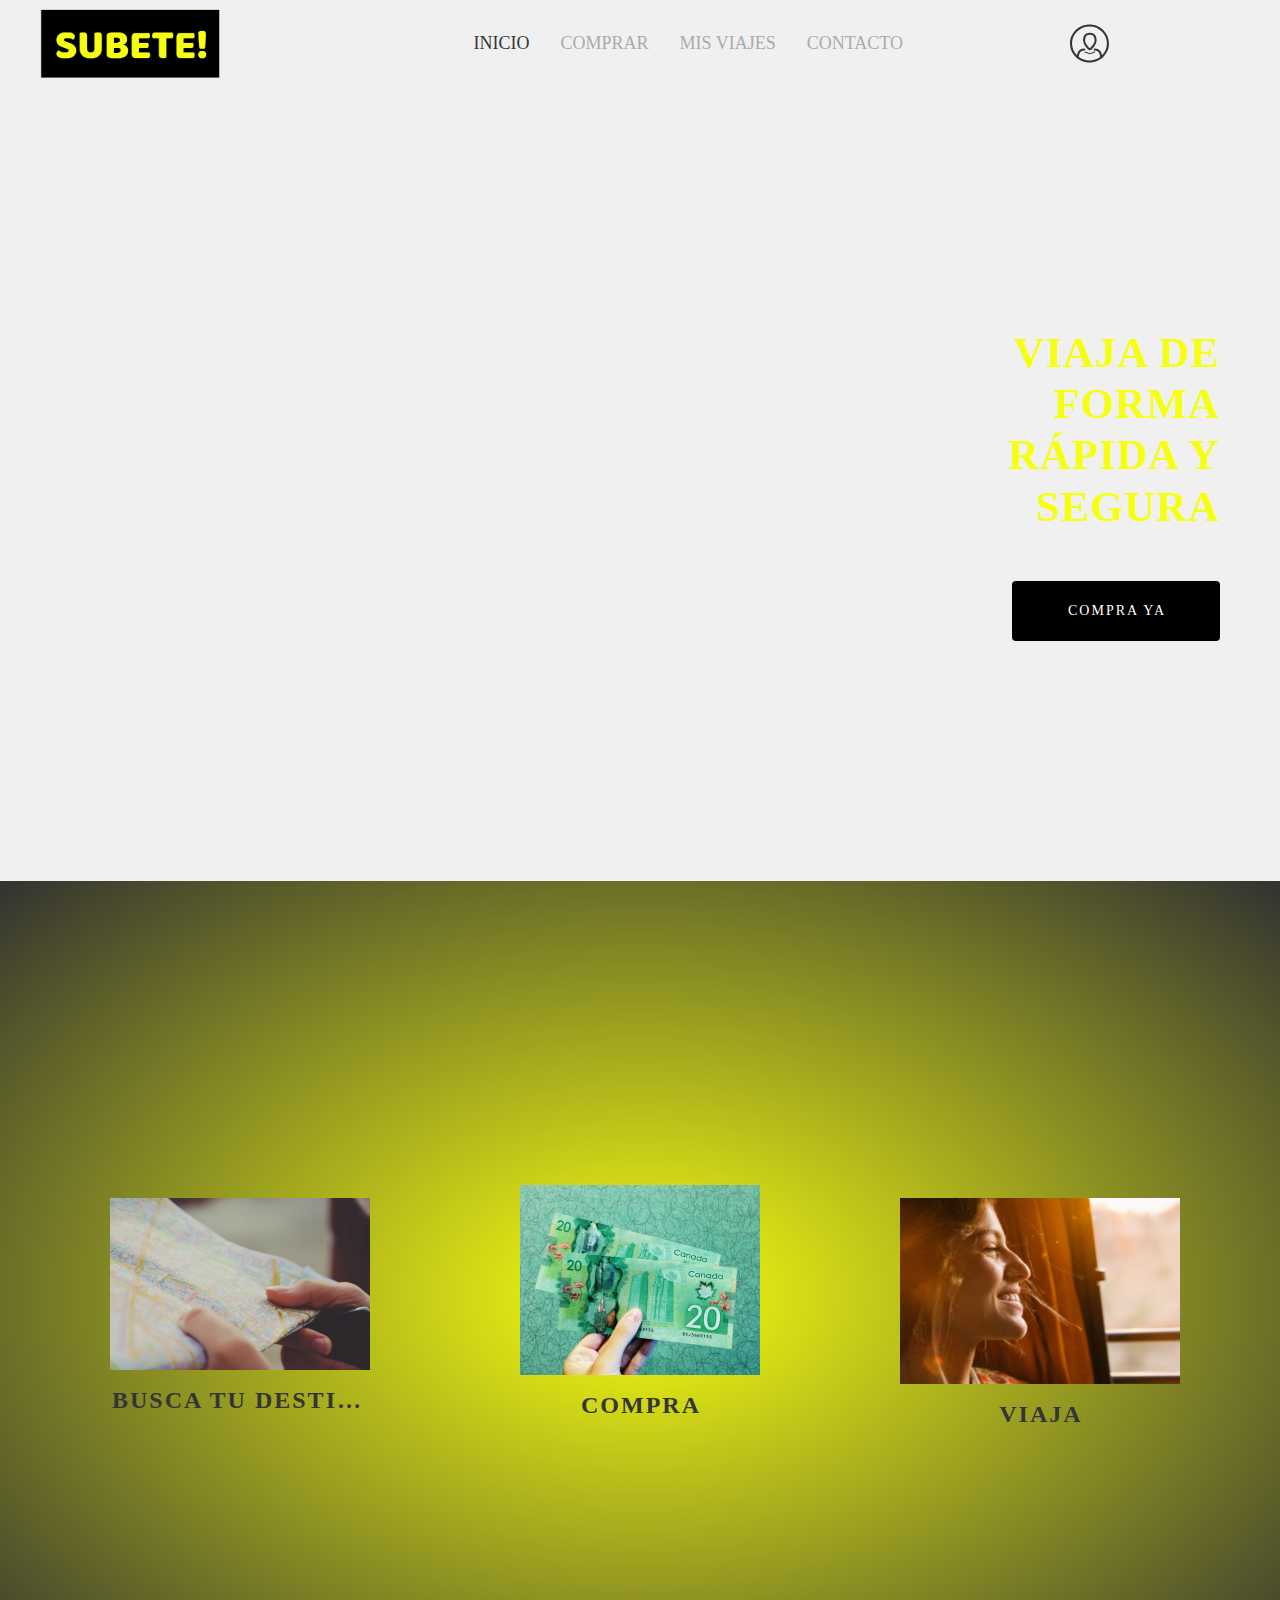
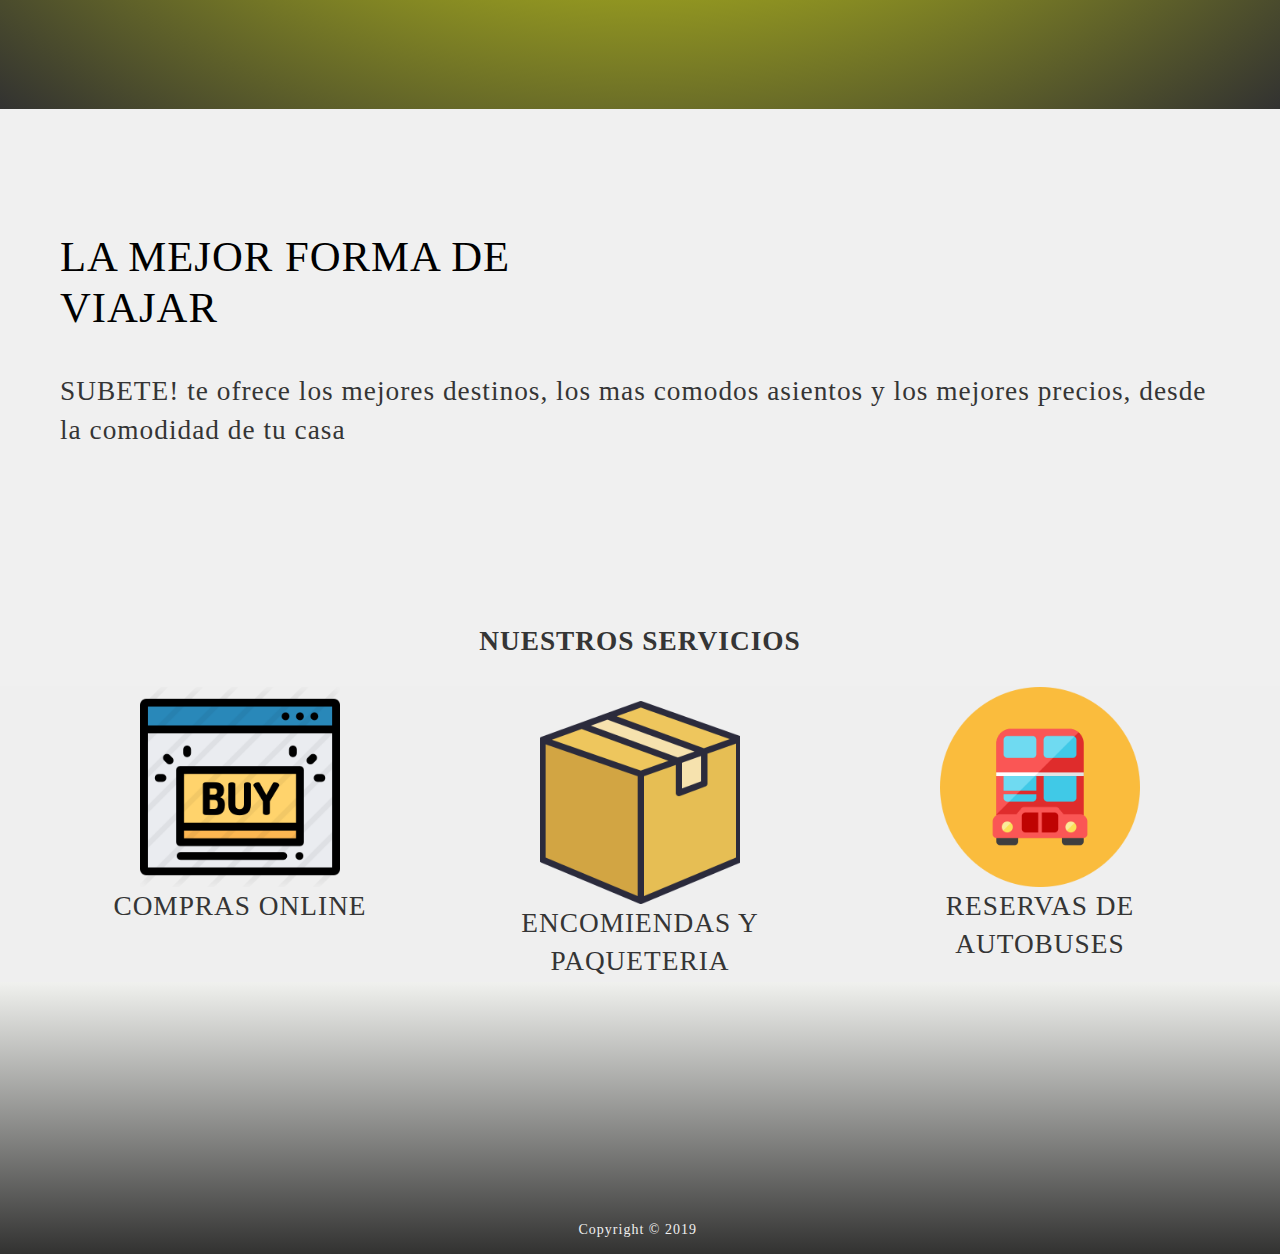
==== commit c020abdb: "2" ====
--- a/index.html
+++ b/index.html
@@ -347,7 +347,7 @@
                                                                 style="font-family: &#39;Rubik&#39;;">
                                                                 <li class=" page  active   show" data-anchor="">
                                                                     <a class="nav-item"
-                                                                        href="https://subete.ucraft.net/"
+                                                                        href="./index.html"
                                                                         data-page-type="pageBlank">
                                                                         <span class="title">
                                                                             INICIO
@@ -874,32 +874,6 @@
                                 <div class="column col-sm-12 " datacolumn-id="123" style="  padding:0vh 0vh;     ">
                                     <div class="column-container vertical-top" style=" margin-top:26.706231454006vh; ">
 
-                                        <div class="module-container   only-mobile   align-center ModuleSocialIcons
-                                         first  " style=" padding:0 20px 0 20px;   padding-bottom:0vh; ">
-                                            <div class="  module ModuleSocialIcons " datamodule-id="122">
-                                                <div class="social-icon-wrapper " style="color: rgb(240, 240, 240);">
-                                                    <ul class="">
-                                                        <li class="uci-facebook-default"
-                                                            style="font-size:50px;margin-right:20px;font-family:Open Sans;">
-                                                            <a href="https://www.facebook.com/" target="_blank"
-                                                                rel="noopener noreferrer"></a>
-                                                        </li>
-
-                                                        <li class="uci-twitter-default"
-                                                            style="font-size:50px;margin-right:20px;font-family:Open Sans;">
-                                                            <a href="https://twitter.com/" target="_blank"
-                                                                rel="noopener noreferrer"></a>
-                                                        </li>
-
-                                                        <li class="uci-google-plus-default"
-                                                            style="font-size:50px;margin-right:20px;font-family:Open Sans;">
-                                                            <a href="https://plus.google.com/" target="_blank"
-                                                                rel="noopener noreferrer"></a>
-                                                        </li>
-                                                    </ul>
-                                                </div>
-                                            </div>
-                                        </div>
 
                                         <div class="module-container   only-mobile   align-center ModuleTitle
                                           last " style=" padding:0 20px 15px 20px;  ">
